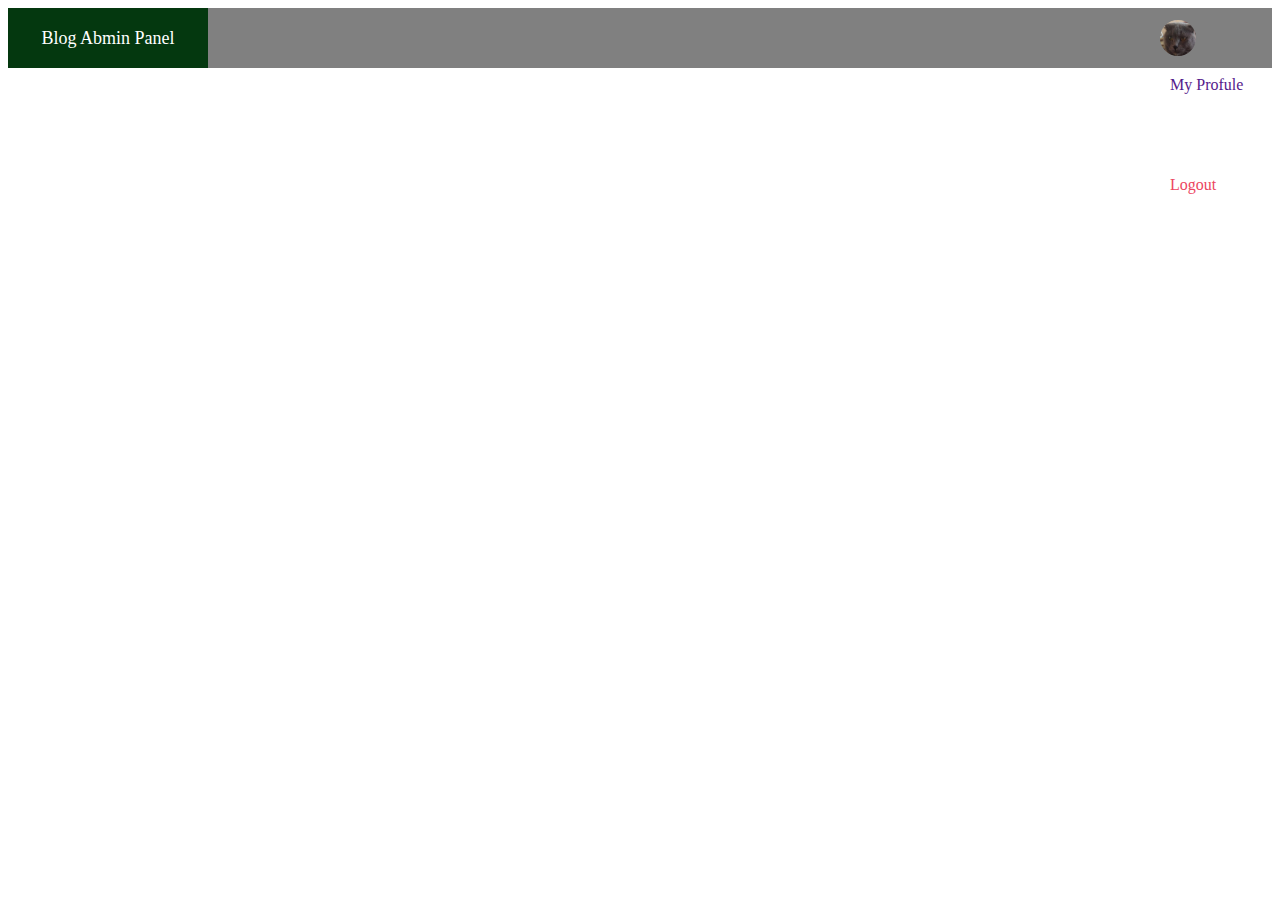
==== lab_2(3)/index.html @ e574afd6 "Lab2" ====
<!DOCTYPE html>
<html lang="en">
<head>
    <meta charset="UTF-8">
    <meta name="viewport" content="width=device-width, initial-scale=1.0">
    <title>Document</title>
    <link rel="stylesheet" href="css/style.css">
</head>
<body>
    <header>
        <div id="logo">
            Blog Abmin Panel
        </div>
        <div id="profile">
            <img src="img/admin.jpg" alt="Cat_admin">
        <div class="dropdown">
            <a href="">My Profule</a>
            <a href="" class="logout">Logout</a>
        </div>
    </div>
    </header>
</body>
</html>
---- lab_2(3)/css/style.css ----
header{
    display: flex;
    justify-content: space-between;
    background-color:grey;
    height: 60px;
}
#logo{
    background-color:rgb(4, 56, 15);
    color: white;
    font-size:18px;
    line-height: 60px;
    width: 200px;
    text-align: center;
}
#profile{
    padding-top: 12px;
    padding-right: 12px;
    cursor: pointer;
    position: relative;
}
#profile img {
    width: 36px;
    height: 36px;
    border-radius: 50%;
}
#pofile .dropdown{
    width: 100px;
    position: absolute;
    top:50px;
    left:-70px;
    display:none;
    background-color:white;
    box-shadow: 0 0 13px 0 rgb(0, 0, 0,0.3);
    border:1px solid #e9ecef;
    border-radius: 5px;
}
#profile:hover .dropdown{
    display: block;
}
.dropdown a{
    display: block;
    width: 80px;
    height: 80px;
    line-height: 30px;
    padding: 10px;
    text-decoration: none;
    columns: #333333;
}
.dropdown a:hover{
    background-color:#f8f9fa;
}
.dropdown .logout{
    color: #ec4561;
}
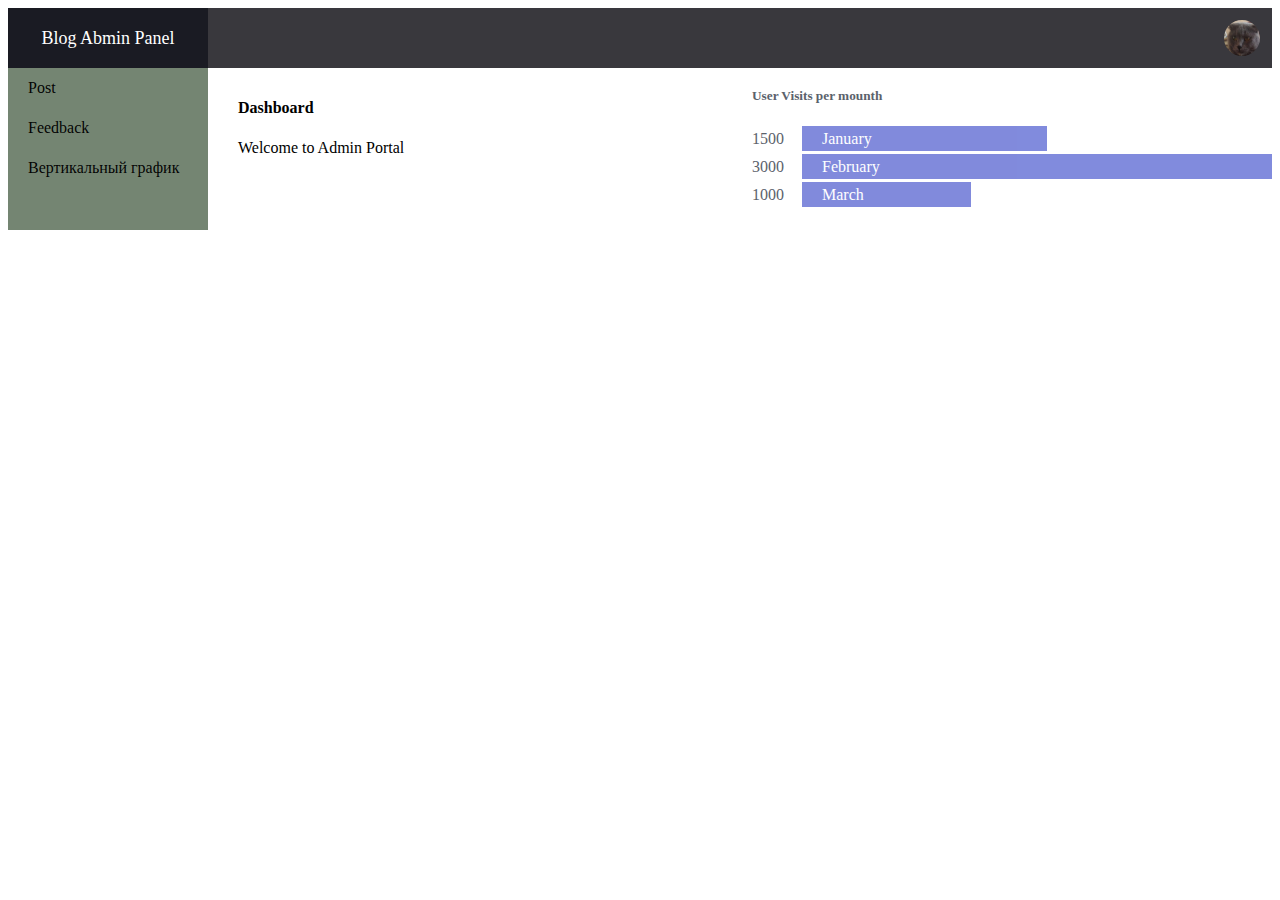
==== commit cc82f833: "Lab3" ====
--- a/lab_2(3)/index.html
+++ b/lab_2(3)/index.html
@@ -17,7 +17,39 @@
             <a href="">My Profule</a>
             <a href="" class="logout">Logout</a>
         </div>
+        </div>
+    </header>
+    <div id="main-container">
+        <nav id="left-menu">
+            <a href="">Post</a>
+            <a href="index3.html">Feedback</a>
+            <a href="index2.html">Вертикальный график</a>
+        </nav>
+    <section id="content">
+        <h4>Dashboard</h4>
+        <p>Welcome to Admin Portal</p>
+    </section>
+    <div class="horizontal-bar-chart">
+        <h5>User Visits per mounth</h5>
+        <div class="chart-row">
+        <div class="value">1500</div>
+        <div class="bar">
+            <span style="width:50%">January</span>
+        </div>
+        </div>
+    <div class="chart-row">
+        <div class="value">3000</div>
+    <div class="bar">
+        <span style="width: 100%;">February</span>
     </div>
-    </header>
+   </div>
+   <div class="chart-row">
+       <div class="value">1000</div>
+       <div class="bar">
+           <span style="width: 33%;">March</span>
+       </div>
+   </div>
+</div>
+</div>
 </body>
 </html>--- a/lab_2(3)/css/style.css
+++ b/lab_2(3)/css/style.css
@@ -1,11 +1,11 @@
 header{
     display: flex;
     justify-content: space-between;
-    background-color:grey;
+    background-color: rgba(35, 33, 39, 0.897);
     height: 60px;
 }
 #logo{
-    background-color:rgb(4, 56, 15);
+    background-color:rgba(20, 22, 31, 0.842);
     color: white;
     font-size:18px;
     line-height: 60px;
@@ -23,19 +23,20 @@
     height: 36px;
     border-radius: 50%;
 }
-#pofile .dropdown{
+#profile .dropdown{
     width: 100px;
     position: absolute;
     top:50px;
     left:-70px;
-    display:none;
+    display: none;
     background-color:white;
-    box-shadow: 0 0 13px 0 rgb(0, 0, 0,0.3);
+    box-shadow: 0 0 13px 0 rgb(0, 0, 0, 0.3);
     border:1px solid #e9ecef;
     border-radius: 5px;
 }
 #profile:hover .dropdown{
     display: block;
+    
 }
 .dropdown a{
     display: block;
@@ -51,4 +52,73 @@
 }
 .dropdown .logout{
     color: #ec4561;
-}+}
+body{
+    display: flex;
+    flex-direction: column;
+}
+#main-container{
+    display: flex;
+    flex-grow:1
+}
+#left-menu{
+    width: 200px;
+    background-color: rgba(86, 107, 84, 0.822)
+}
+#content{
+    flex-grow:1;
+    padding-top: 10px;
+    padding-left: 30px;
+}
+#left-menu a{
+    display:block;
+    width: 180px;
+    padding-left: 20px;
+    line-height: 40px;
+    color: rgba(0, 0, 0, 0.993);
+    text-decoration: none;
+}
+#left-menu a:hover{
+    color: rgba(11, 165, 226, 0.932);
+    transition: color 0.5s;
+}
+.horizontal-bar-chart{
+    padding: 20px;
+    margin-left: 20px;
+    background-color: white;
+    border-radius: 10px;
+    color: #5b626b;
+}
+.horizontal-bar-chart h5{
+    margin-top: 0px;
+}
+.horizontal-bar-chart .chart-row{
+    display:flex;
+    width: 500px;
+}
+.horizontal-bar-chart .chart-row .value{
+    width:50px;
+    line-height: 25px;
+}
+.horizontal-bar-chart .chart-row .bar{
+    background : repeating-linear-gradient ( to right , black , ba 1px , #fff 1px , #fff
+    50px );
+    padding-bottom: 3px;
+    flex-grow:1;
+}
+.horizontal-bar-chart .chart-row .bar span{
+    display: block;
+    background-color: #626ed4;
+    opacity: 0.8;
+    color:white;
+    line-height: 25px;
+    padding-left:20px;
+}
+.horizontal-bar-chart .chart-row{
+    animation-name: chart-animation;
+    animation-duration: 3s;
+}
+@keyframes chart-animation{
+    from{width: 200px;}
+    to{width: 500px;}
+}
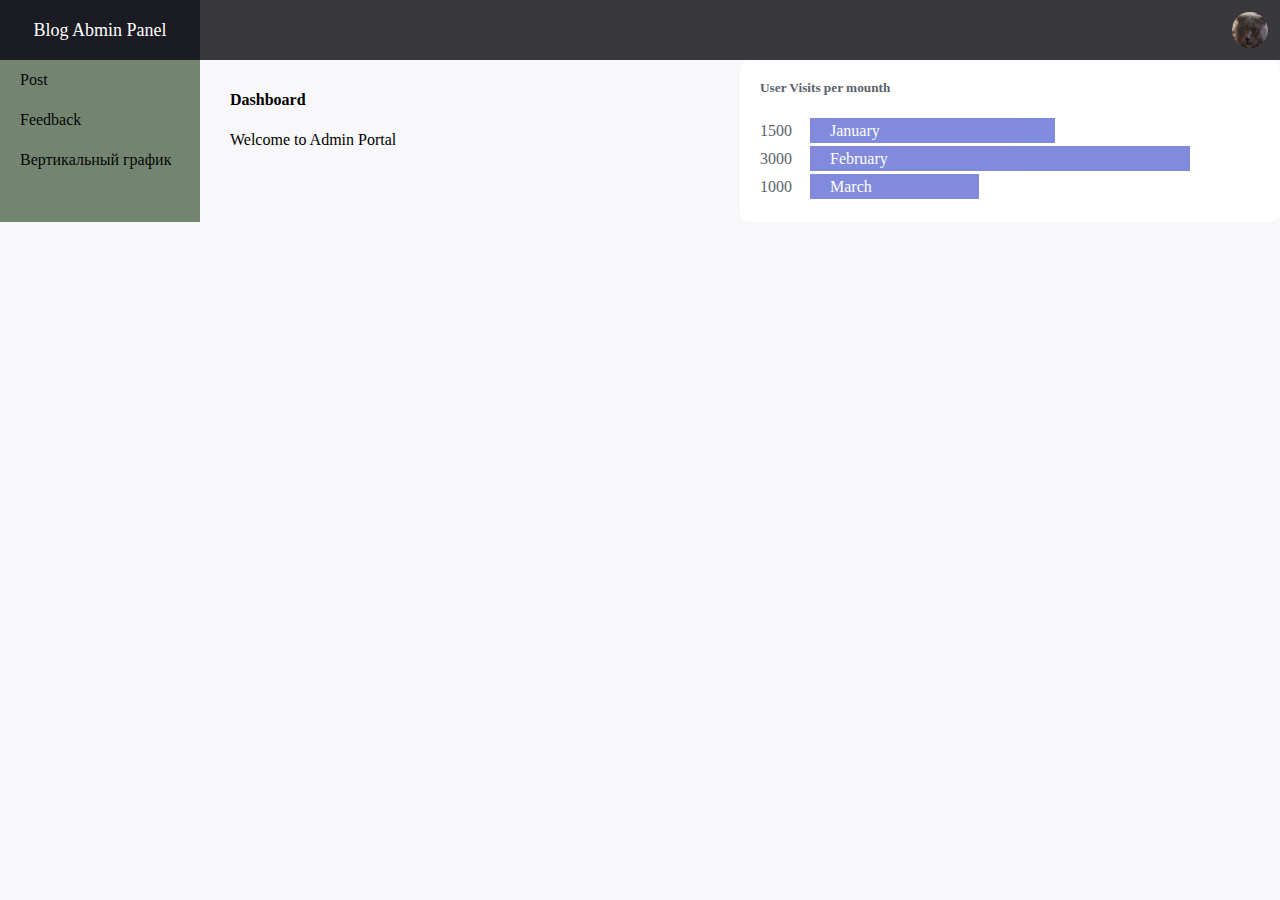
==== commit 67bc2216: "Lab 4 Bootstrap" ====
--- a/lab_2(3)/index.html
+++ b/lab_2(3)/index.html
@@ -40,7 +40,7 @@
     <div class="chart-row">
         <div class="value">3000</div>
     <div class="bar">
-        <span style="width: 100%;">February</span>
+        <span style="width: 80%;">February</span>
     </div>
    </div>
    <div class="chart-row">
--- a/lab_2(3)/css/style.css
+++ b/lab_2(3)/css/style.css
@@ -1,3 +1,10 @@
+html,body{
+    margin: 0;
+    pading:0;
+    width: 100%;
+    font-family: Verdana;
+    background-color:#f8f8fa;
+}
 header{
     display: flex;
     justify-content: space-between;
@@ -36,7 +43,6 @@
 }
 #profile:hover .dropdown{
     display: block;
-    
 }
 .dropdown a{
     display: block;
